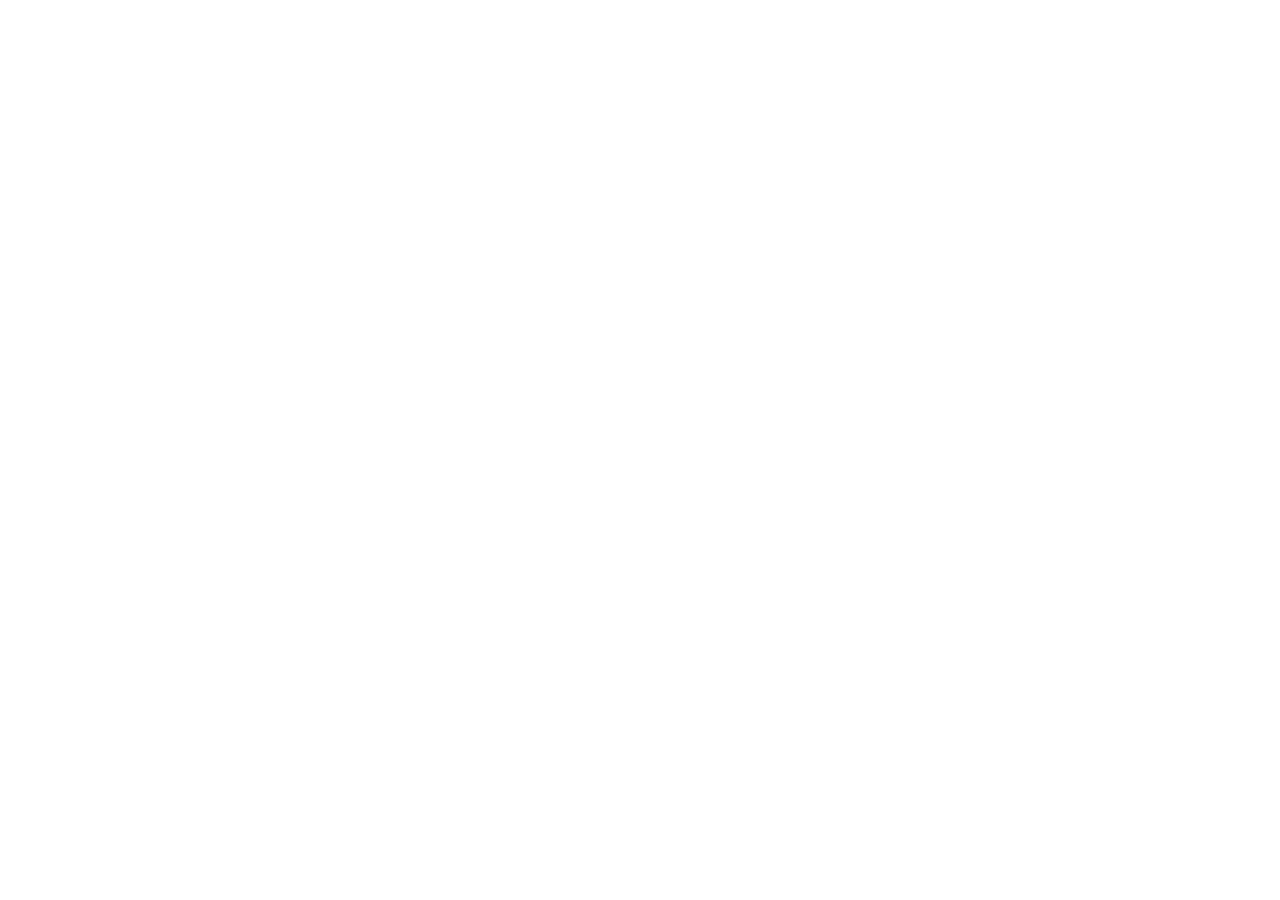
==== Tea Cozy Project/index.html @ 0c46219a "Initiated project." ====
<!DOCTYPE html>
<html lang="en">
    <head>
        <meta charset="utf-8"/>
        <title>Cozy Tea Project</title>
        <link rel="stylesheet" href="./CSS/style.css"/>
    </head>
    <body>
        
    </body>
</html>
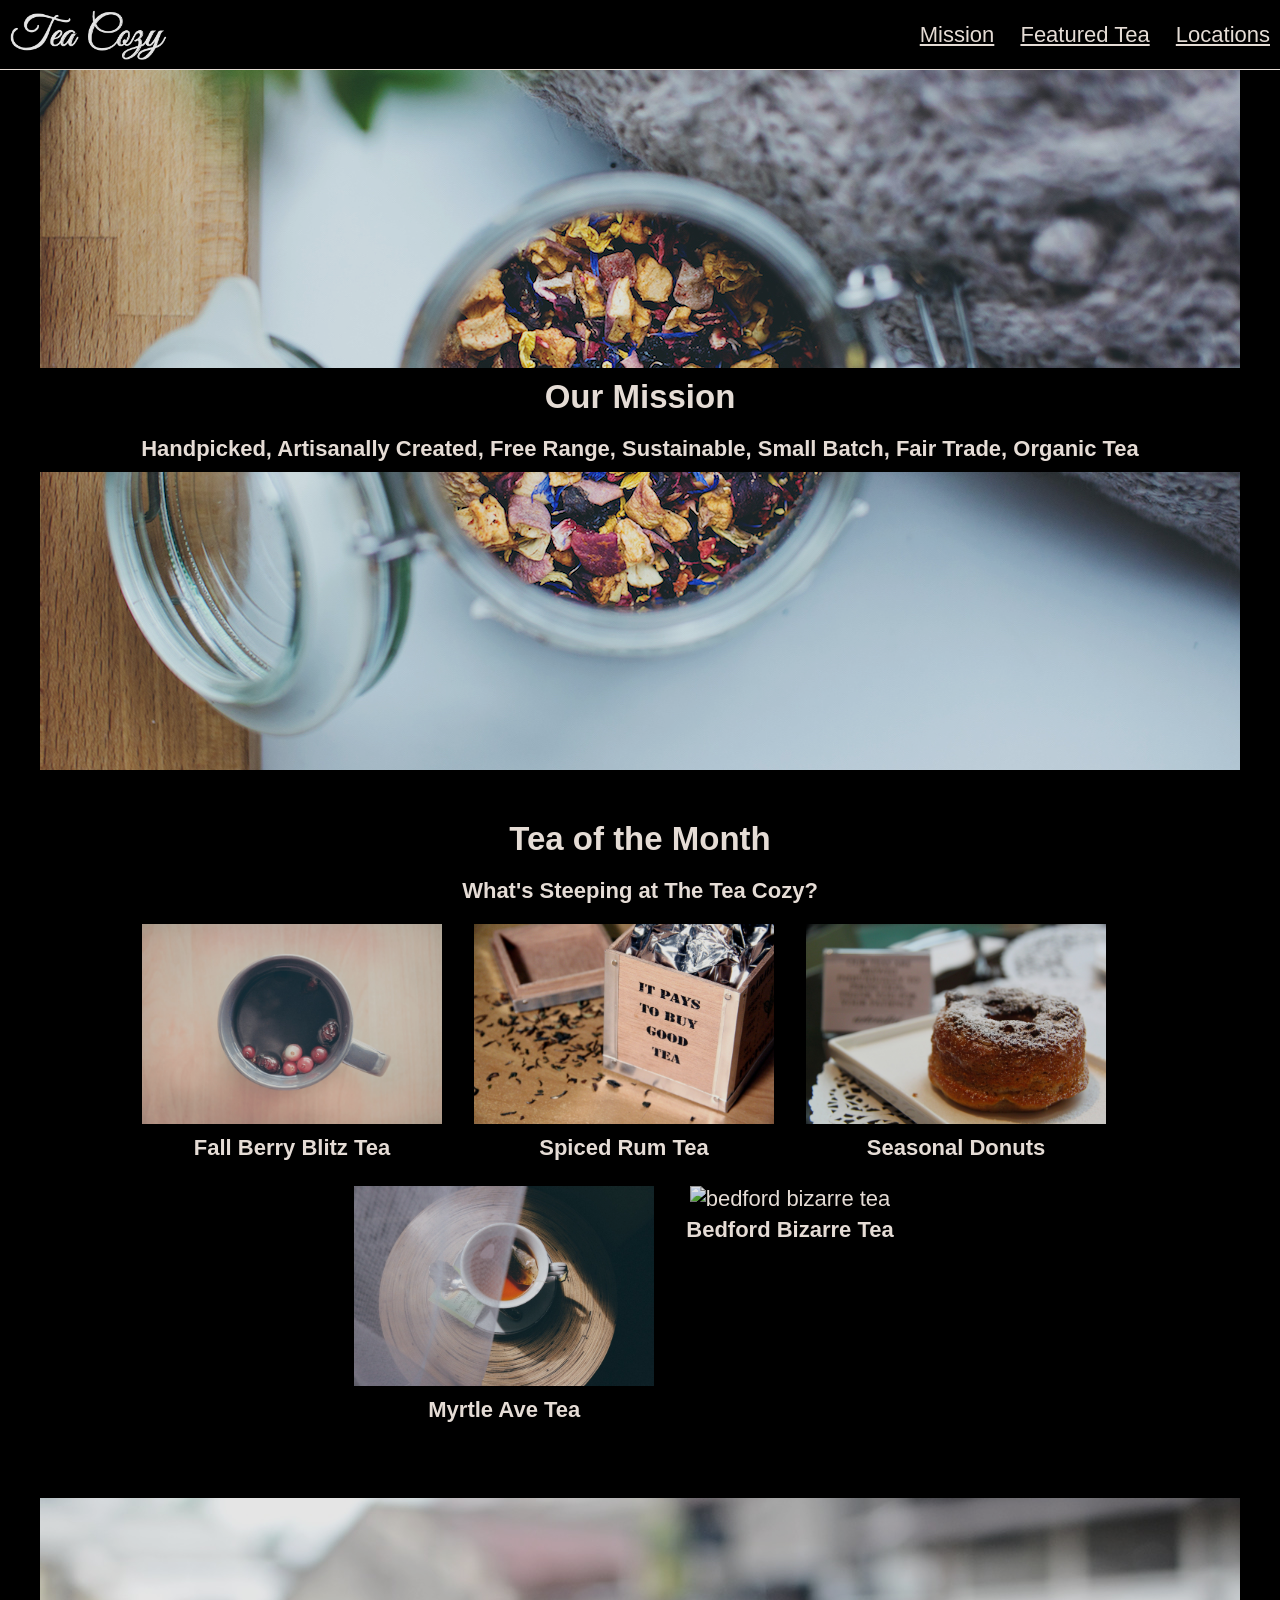
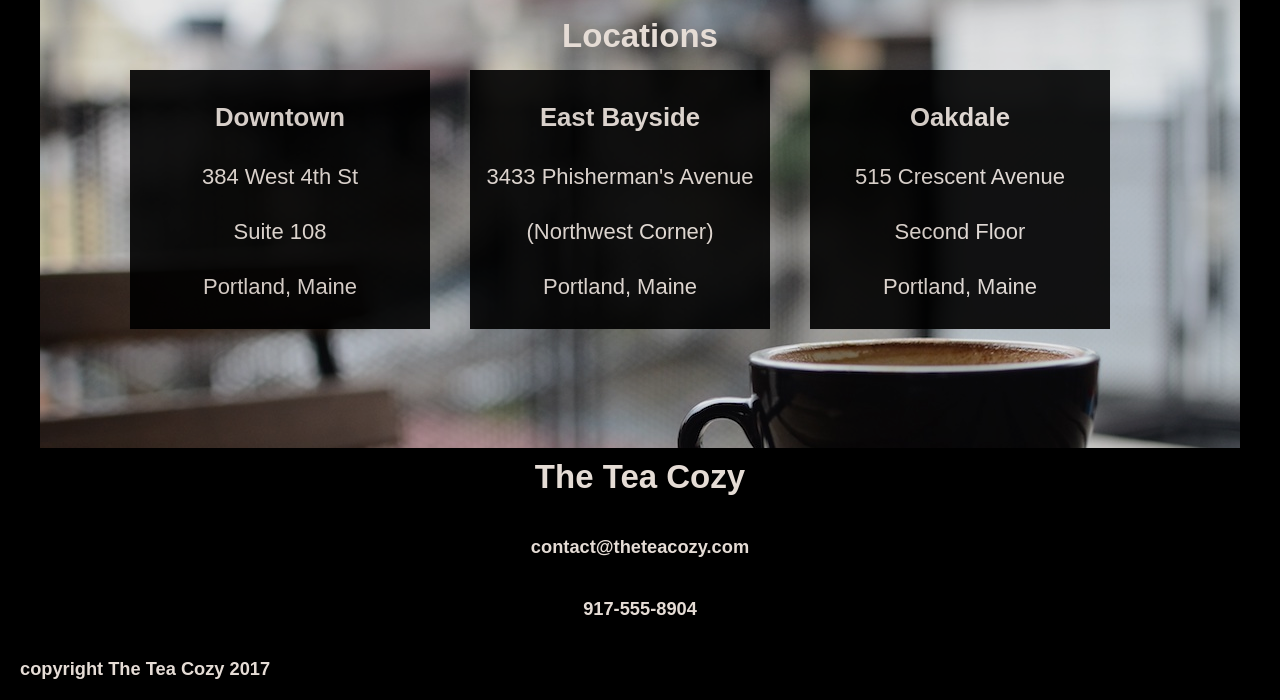
==== commit 002191d0: "Completed project." ====
--- a/Tea Cozy Project/index.html
+++ b/Tea Cozy Project/index.html
@@ -1,11 +1,93 @@
 <!DOCTYPE html>
 <html lang="en">
     <head>
-        <meta charset="utf-8"/>
-        <title>Cozy Tea Project</title>
+        <meta charset="UTF-8"/>
+        <meta name="viewport" content="width=device-width, initial-scale=1.0"/>
+        <title>Tea Cozy Project</title>
         <link rel="stylesheet" href="./CSS/style.css"/>
     </head>
     <body>
-        
+        <nav id="nav-bar">
+            <img src="./Resources/img-tea-cozy-logo.png" alt="tea cozy logo" id="logo"/>
+            <ul id="nav-menu">
+                <li><a class="anchor" href="#mission">Mission</a></li>
+                <li><a class="anchor" href="#tea-of-the-month">Featured Tea</a></li>
+                <li><a class="anchor" href="#locations-section">Locations</a></li>
+            </ul>
+        </nav>
+
+        <main id="mission">
+            <div id="mission-statement">
+                <h2>Our Mission</h2>
+                <h4>Handpicked, Artisanally Created, Free Range, Sustainable, Small Batch, Fair Trade, Organic Tea</h4>
+            </div>
+        </main>
+
+        <section id="tea-of-the-month">
+            <h2>Tea of the Month</h2>
+            <h4>What's Steeping at The Tea Cozy?</h4>
+            <div id="featured">
+                <div class="tea-container">
+                    <img src="./Resources/img-berryblitz.jpg" alt="berry blitz tea" width="300px">
+                    <h4>Fall Berry Blitz Tea</h4>
+                </div>
+                <div class="tea-container">
+                    <img src="./Resources/img-spiced-rum.jpg" alt="spiced rum tea" width="300px">
+                    <h4>Spiced Rum Tea</h4>
+                </div>
+                <div class="tea-container">
+                    <img src="./Resources/img-donut.jpg" alt="donut" width="300px">
+                    <h4>Seasonal Donuts</h4>
+                </div>
+                <div class="tea-container">
+                    <img src="./Resources/img-myrtle-ave.jpg" alt="myrtle ave tea" width="300px">
+                    <h4>Myrtle Ave Tea</h4>
+                </div>
+                <div class="tea-container">
+                    <img src="./Resources/img-bedford-bizarre.jpg" alt="bedford bizarre tea" width="300px">
+                    <h4>Bedford Bizarre Tea</h4>
+                </div>
+            </div>
+        </section>
+
+        <section id="locations-section">
+            <h2>Locations</h2>
+            <div id="locations-container">
+                <div class="store-container">
+                    <h3>Downtown</h3>
+                    <p>
+                        384 West 4th St<br>
+                        Suite 108<br>
+                        Portland, Maine
+                    </p>
+                </div>
+                <div class="store-container">
+                    <h3>East Bayside</h3>
+                    <p>
+                        3433 Phisherman's Avenue<br>
+                        (Northwest Corner)<br>
+                        Portland, Maine
+                    </p>
+                </div>
+                <div class="store-container">
+                    <h3>Oakdale</h3>
+                    <p>
+                        515 Crescent Avenue<br>
+                        Second Floor<br>
+                        Portland, Maine
+                    </p>
+                </div>
+            </div>
+        </section>
+
+        <section id="contact-section">
+            <h2 class="contact-info">The Tea Cozy</h2>
+            <h5 class="contact-info">contact@theteacozy.com</h5>
+            <h5 class="contact-info">917-555-8904</h5>
+        </section>
+
+        <footer id="footer">
+            <h5>copyright The Tea Cozy 2017</h5>
+        </footer>
     </body>
 </html>
--- a/Tea Cozy Project/CSS/style.css
+++ b/Tea Cozy Project/CSS/style.css
@@ -0,0 +1,171 @@
+* {
+    margin: 0;
+    padding: 0;
+}
+
+body {
+    background-color: black;
+    font-size: 22px;
+    color: seashell;
+    opacity: .9;
+    font-family: Helvetica, sans-serif;
+    text-align: center;
+}
+
+
+/* Header */
+#nav-bar {
+    width: 100%;
+    border-bottom: 1px solid seashell;
+    background-color: black;
+    height: 69px;
+    display: flex;
+    align-items: center;
+    justify-content: space-between;
+    position: fixed;
+    z-index: 1;
+}
+
+#logo {
+    height: 50px;
+    margin-left: 10px;
+}
+
+#nav-menu {
+    margin-right: 10px;
+}
+
+#nav-menu li {
+    display: inline;
+    margin-left: 20px;
+}
+
+#nav-menu li a {
+    color: seashell;
+}
+
+/* Mission */
+
+#mission {
+    position: relative;
+    top: 70px;
+    display: flex;
+    justify-content: center;
+    align-items: center;
+    height: 700px;
+    background-image: url('../Resources/img-mission-background.jpg');
+    background-repeat: no-repeat;
+    background-position: center;  
+}
+
+#mission-statement {
+    width: 1200px;
+    background-color: black;
+    padding: 10px;
+}
+
+#mission-statement h2 {
+    margin-bottom: 20px;
+}
+
+/* Tea of the Month */
+
+#tea-of-the-month {
+    position: relative;
+    top: 70px;
+    margin-top: 50px;
+}
+
+#tea-of-the-month h2,
+#tea-of-the-month h4 {
+    margin-bottom: 20px;
+}
+
+#featured {
+    margin: 0px auto;
+    width: 1000px;
+    display: flex;
+    flex-wrap: wrap;
+    justify-content: center;
+}
+
+.tea-container {
+    margin-right: 32px;
+    margin-bottom: 5px;
+}
+
+.tea-container img {
+    margin-bottom: 5px;
+}
+
+/* Store Locations */
+
+#locations-section {
+    margin: 0 auto;
+    margin-top: 50px;
+    position: relative;
+    top: 70px;
+    height: 550px;
+    width: 1200px;
+    background-image: url("../Resources/img-locations-background.jpg");
+    background-repeat: no-repeat;
+    background-size: cover;
+    display: flex;
+    flex-direction: column;
+    justify-content: center;
+}
+
+
+#locations-section h2 {
+    margin-bottom: 15px;
+}
+
+
+#locations-container {
+    display: inline-flex;
+    justify-content: center;
+}
+
+.store-container {
+    width: 300px;
+    background-color: black;
+    margin-right: 40px;
+    padding: 15px 0;
+    line-height: 2.5;
+    opacity: .9;
+}
+
+.store-container:hover {
+    opacity: 1;
+}
+
+
+/* Contact */
+
+#contact-section {
+    margin: 0 auto;
+    position: relative;
+    top: 70px;
+    margin-top: 10px;
+    display: flex;
+    height: 200px;
+    align-items: center;
+    flex-direction: column;
+}
+
+.contact-info {
+    margin-bottom: 40px;
+}
+
+/* Copyright */
+#footer {
+    position: relative;
+    top: 70px;
+    bottom: 0px;
+    text-align: left;
+}
+
+#footer h5 {
+    margin-left: 20px;
+    margin-bottom: 90px;
+}
